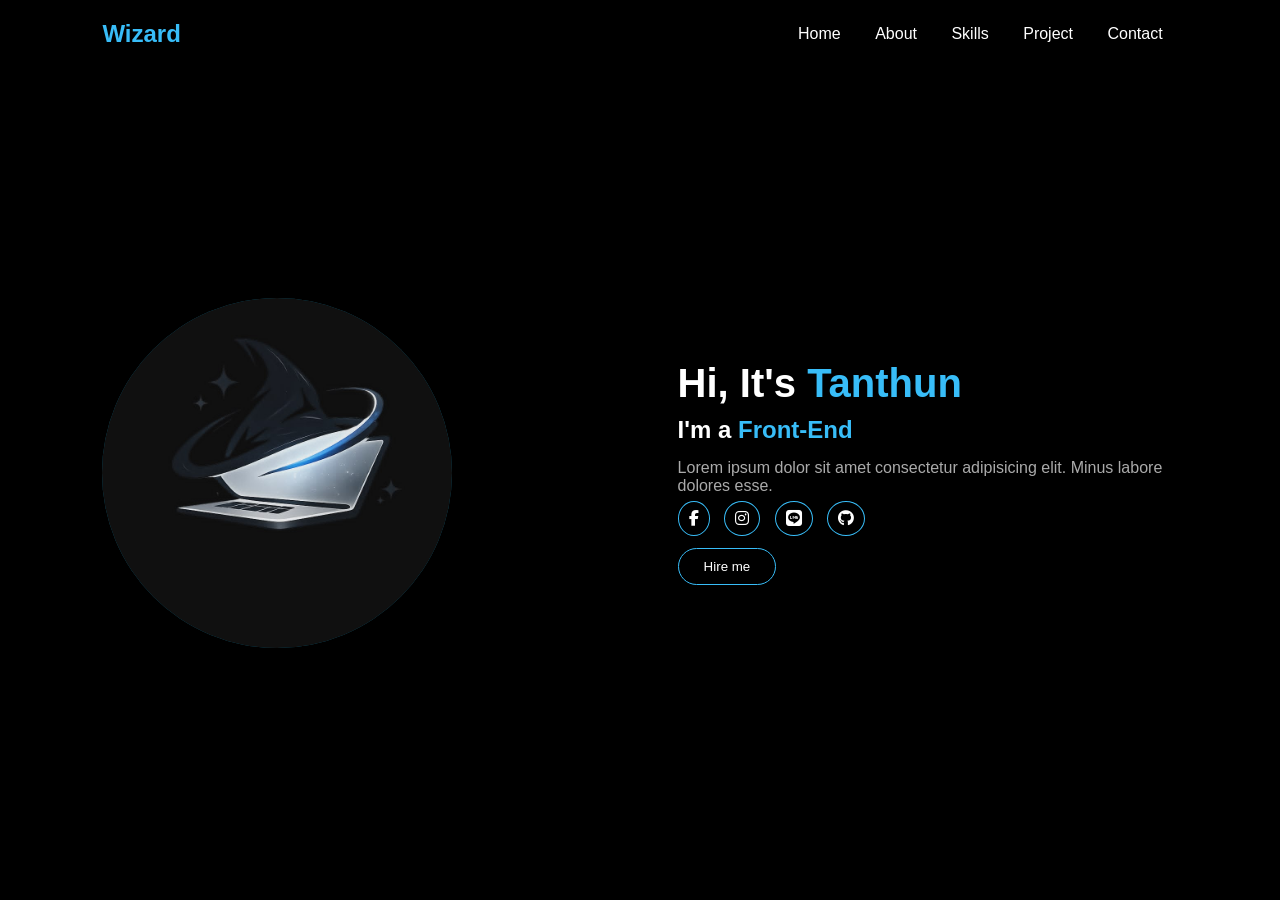
==== index.html @ dd78b632 "Add files via upload" ====
<!DOCTYPE html>
<html lang="en">
<head>
  <meta charset="UTF-8">
  <meta name="viewport" content="width=device-width, initial-scale=1.0">
  <title>Portfolio - Wizard</title>
  <link rel="stylesheet" href="https://cdnjs.cloudflare.com/ajax/libs/font-awesome/6.5.0/css/all.min.css">
  <link rel="stylesheet" href="style.css">
</head>
<body>

<header>
  <div class="logo">Wizard</div>

  <nav id="nav">
    <a href="index.html">Home</a>
    <a href="about.html">About</a>
    <a href="skills.html">Skills</a>
    <a href="project.html">Project</a>
    <a href="contact.html">Contact</a>
  </nav>

  <div class="menu-toggle" id="menu-toggle">☰</div>
</header>

<section class="hero">
  <div class="hero-left">
    <div class="circle-bg"></div>
    <img src="img/1.png" alt="profile">
  </div>

  <div class="hero-right">
    <h1>Hi, It's <span>Tanthun</span></h1>
    <h2>I'm a <span class="typing"></span></h2>
    <p>
      Lorem ipsum dolor sit amet consectetur adipisicing elit. Minus labore dolores esse.
    </p>

    <div class="socials">
      <a href="https://www.facebook.com/share/1DEYfaEmj1/"><i class="fa-brands fa-facebook-f"></i></a>
      <a href="https://www.instagram.com/tanthan_sutamkun?igsh=MTZsd3J2bm9lNmF2Mw=="><i class="fa-brands fa-instagram"></i></a>
      <a href="https://line.me/ti/p/X_ZuEFrb49"><i class="fa-brands fa-line"></i></a>
      <a href="https://github.com/WizardIT2008"><i class="fa-brands fa-github"></i></a>
    </div>

    <button>Hire me</button>
  </div>
</section>

<script src="script.js"></script>
</body>
</html>
---- style.css ----
* {
  margin: 0;
  padding: 0;
  box-sizing: border-box;
  font-family: sans-serif;
}

body {
  background: #000;
  color: #fff;
}

/* HEADER */
header {
  display: flex;
  justify-content: space-between;
  align-items: center;
  padding: 20px 8%;
  position: relative;
  z-index: 1000;
}

.logo {
  color: #38bdf8;
  font-size: 24px;
  font-weight: bold;
}

nav a {
  margin: 0 15px;
  text-decoration: none;
  color: white;
  transition: 0.3s;
}

nav a:hover {
  color: #38bdf8;
}

.menu-toggle {
  display: none;
  font-size: 24px;
  cursor: pointer;
}

/* HERO */
.hero {
  display: flex;
  align-items: center;
  justify-content: space-between;
  padding: 50px 8%;
  min-height: 90vh;
}

/* 🔥 วงกลมรูป */
.hero-left {
  position: relative;
  width: 350px;
  height: 350px;
  border-radius: 50%;
  overflow: hidden;
  display: flex;
  justify-content: center;
  align-items: center;
  z-index: 1;
}

/* วงกลมแดง */
.circle-bg {
  position: absolute;
  width: 100%;
  height: 100%;
  background: radial-gradient(circle, #38bdf8, #00c8ff);
  border-radius: 50%;
  z-index: 1;
  filter: blur(20px);
}

/* รูป */
.hero-left img {
  width: 120%;
  height: 120%;
  object-fit: cover;
  z-index: 2;
  position: relative;
  transition: 0.4s ease;
}

/* hover */
.hero-left img:hover {
  transform: scale(1.05);
}

/* RIGHT */
.hero-right {
  max-width: 500px;
}

.hero-right h1 {
  font-size: 40px;
}

.hero-right h1 span {
  color: #38bdf8;
}

.hero-right h2 {
  margin: 10px 0;
}

.hero-right h2 span {
  color: #38bdf8;
}

.hero-right p {
  margin: 15px 0;
  color: #aaa;
}

.socials a {
  margin-right: 10px;
  border: 1px solid #38bdf8;
  padding: 8px 10px;
  border-radius: 50%;
  color: white;
  text-decoration: none;
}

button {
  margin-top: 20px;
  padding: 10px 25px;
  border: 1px solid #38bdf8;
  background: transparent;
  color: white;
  border-radius: 20px;
  cursor: pointer;
}

button:hover {
  background: #38bdf8;
}

/* 📱 RESPONSIVE */
@media (max-width: 768px) {

  nav {
    position: absolute;
    top: 70px;
    right: 0;
    background: #111;
    width: 200px;
    display: none;
    flex-direction: column;
  }

  nav a {
    padding: 15px;
    display: block;
  }

  nav.active {
    display: flex;
  }

  .menu-toggle {
    display: block;
  }

  .hero {
    flex-direction: column;
    text-align: center;
  }

  .hero-left {
    width: 250px;
    height: 250px;
    margin-bottom: 30px;
  }
}

.skills-page {
  padding: 80px 8%;
  text-align: center;
}

.skills-page h1 {
  font-size: 40px;
  color: #00aaff;
  margin-bottom: 40px;
}

.skills-container {
  max-width: 700px;
  margin: auto;
  text-align: left;
}

.skill {
  margin-bottom: 25px;
}

.skill p {
  margin-bottom: 5px;
}

/* progress bar */
.progress {
  width: 100%;
  height: 10px;
  background: #222;
  border-radius: 10px;
  overflow: hidden;
}

.progress-bar {
  height: 100%;
  width: 0;
  background: linear-gradient(90deg, #00aaff, #0077ff);
  border-radius: 10px;
  transition: 1s;
}

/* ABOUT */
.about {
  padding: 80px 8%;
}

.about-container {
  display: flex;
  align-items: center;
  justify-content: space-between;
  gap: 50px;
}

/* รูป */
.about-left img {
  width: 300px;
  border-radius: 20px;
  box-shadow: 0 0 20px #00aaff;
}

/* ข้อมูล */
.about-right {
  max-width: 500px;
}

.about-right h1 {
  font-size: 40px;
  color: #38bdf8;
}

.about-right h2 {
  margin: 10px 0;
  color: #00aaff;
}

.about-right p {
  margin: 15px 0;
  color: #aaa;
}

.about-info p {
  margin: 5px 0;
}

.about-right button {
  margin-top: 20px;
  padding: 10px 25px;
  border: 1px solid #38bdf8;
  background: transparent;
  color: white;
  border-radius: 20px;
  cursor: pointer;
}

.about-right button:hover {
  background: #00c8ff;
}

/* ABOUT */
.about {
  padding: 80px 8%;
}

.about-container {
  display: flex;
  align-items: center;
  justify-content: space-between;
  gap: 50px;
}

/* รูป */
.about-left img {
  width: 300px;
  border-radius: 20px;
  box-shadow: 0 0 20px #00aaff;
}

/* ข้อมูล */
.about-right {
  max-width: 500px;
}

.about-right h1 {
  font-size: 40px;
  color: #00c8ff;
}

.about-right h2 {
  margin: 10px 0;
  color: #00aaff;
}

.about-right p {
  margin: 15px 0;
  color: #aaa;
}

.about-info p {
  margin: 5px 0;
}

.about-right button {
  margin-top: 20px;
  padding: 10px 25px;
  border: 1px solid #38bdf8;
  background: transparent;
  color: white;
  border-radius: 20px;
  cursor: pointer;
}

.about-right button:hover {
  background: #00c8ff;
}

.projects {
  padding: 80px 8%;
  text-align: center;
}

.projects h1 {
  font-size: 40px;
  color: #00aaff;
  margin-bottom: 40px;
}

/* grid */
.project-container {
  display: grid;
  grid-template-columns: repeat(3, 1fr);
  gap: 30px;
}

/* card */
.project-card {
  position: relative;
  overflow: hidden;
  border-radius: 15px;
}

.project-card img {
  width: 100%;
  height: 220px;
  object-fit: cover;
  transition: 0.4s;
}

/* overlay */
.project-info {
  position: absolute;
  bottom: 0;
  left: 0;
  width: 100%;
  padding: 20px;
  background: rgba(0,0,0,0.7);
  transform: translateY(100%);
  transition: 0.4s;
}

.project-card:hover img {
  transform: scale(1.1);
}

.project-card:hover .project-info {
  transform: translateY(0);
}

.project-info h3 {
  color: #00aaff;
}

.project-info p {
  font-size: 14px;
  margin: 10px 0;
}

.project-info a {
  color: #00aaff;
  text-decoration: none;
}

@media (max-width: 768px) {
  .project-container {
    grid-template-columns: 1fr;
  }
}

.contact {
  padding: 80px 8%;
  text-align: center;
}

.contact h1 {
  font-size: 40px;
  color: #00aaff;
  margin-bottom: 40px;
}

.contact-container {
  display: flex;
  justify-content: center;
  gap: 50px;
  flex-wrap: wrap;
}

/* form */
.contact-form {
  display: flex;
  flex-direction: column;
  width: 300px;
}

.contact-form input,
.contact-form textarea {
  margin-bottom: 15px;
  padding: 10px;
  border: none;
  outline: none;
  border-radius: 10px;
  background: #111;
  color: white;
}

.contact-form button {
  padding: 10px;
  border: 1px solid #00aaff;
  background: transparent;
  color: white;
  border-radius: 20px;
  cursor: pointer;
  transition: 0.3s;
}

.contact-form button:hover {
  background: #00aaff;
}

/* info */
.contact-info {
  text-align: left;
  color: #aaa;
}

.contact-info p {
  margin-bottom: 10px;
}

@media (max-width: 768px) {
  .contact-container {
    flex-direction: column;
    align-items: center;
  }
}
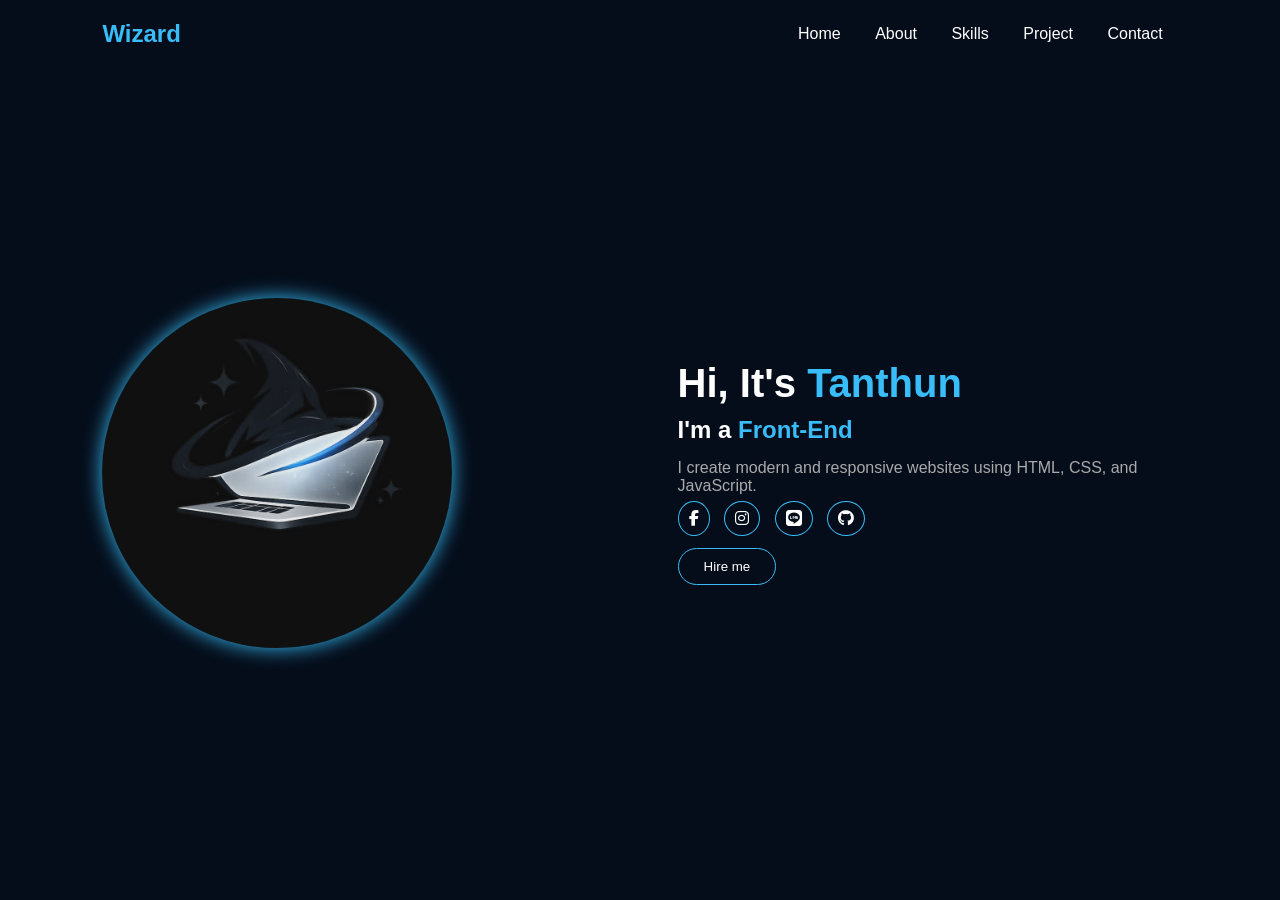
==== commit 40ac62b2: "Update index.html" ====
--- a/index.html
+++ b/index.html
@@ -33,7 +33,7 @@
     <h1>Hi, It's <span>Tanthun</span></h1>
     <h2>I'm a <span class="typing"></span></h2>
     <p>
-      Lorem ipsum dolor sit amet consectetur adipisicing elit. Minus labore dolores esse.
+      I create modern and responsive websites using HTML, CSS, and JavaScript.
     </p>
 
     <div class="socials">
@@ -49,4 +49,4 @@
 
 <script src="script.js"></script>
 </body>
-</html>+</html>
--- a/style.css
+++ b/style.css
@@ -6,7 +6,7 @@
 }
 
 body {
-  background: #000;
+  background: #050d1a;
   color: #fff;
 }
 
@@ -56,13 +56,14 @@
 .hero-left {
   position: relative;
   width: 350px;
-  height: 350px;
+  aspect-ratio: 1/1;
   border-radius: 50%;
   overflow: hidden;
   display: flex;
   justify-content: center;
   align-items: center;
   z-index: 1;
+  box-shadow: 0 0 20px #38bdf8;
 }
 
 /* วงกลมแดง */
@@ -73,7 +74,7 @@
   background: radial-gradient(circle, #38bdf8, #00c8ff);
   border-radius: 50%;
   z-index: 1;
-  filter: blur(20px);
+  filter: blur(30px);
 }
 
 /* รูป */
@@ -237,6 +238,7 @@
   width: 300px;
   border-radius: 20px;
   box-shadow: 0 0 20px #00aaff;
+
 }
 
 /* ข้อมูล */
@@ -291,9 +293,17 @@
 
 /* รูป */
 .about-left img {
-  width: 300px;
-  border-radius: 20px;
-  box-shadow: 0 0 20px #00aaff;
+  width: 350px;
+  aspect-ratio: 1/1;
+  object-fit: cover;      /* ครอปรูปให้พอดี */
+  border-radius: 50%;     /* 🔥 ทำให้เป็นวงกลม */
+  box-shadow: 0 0 20px #38bdf8;
+  transition: 0.3s;
+}
+
+.about-left img:hover {
+  transform: scale(1.05);
+  box-shadow: 0 0 30px #0077ff;
 }
 
 /* ข้อมูล */
@@ -332,6 +342,17 @@
 
 .about-right button:hover {
   background: #00c8ff;
+}
+
+@media (max-width: 768px) {
+  .about-container {
+    flex-direction: column; /* 🔥 ให้ลงล่าง */
+    text-align: center;
+  }
+
+  .about-left img {
+    width: 200px;
+  }
 }
 
 .projects {
@@ -471,4 +492,4 @@
     flex-direction: column;
     align-items: center;
   }
-}+}
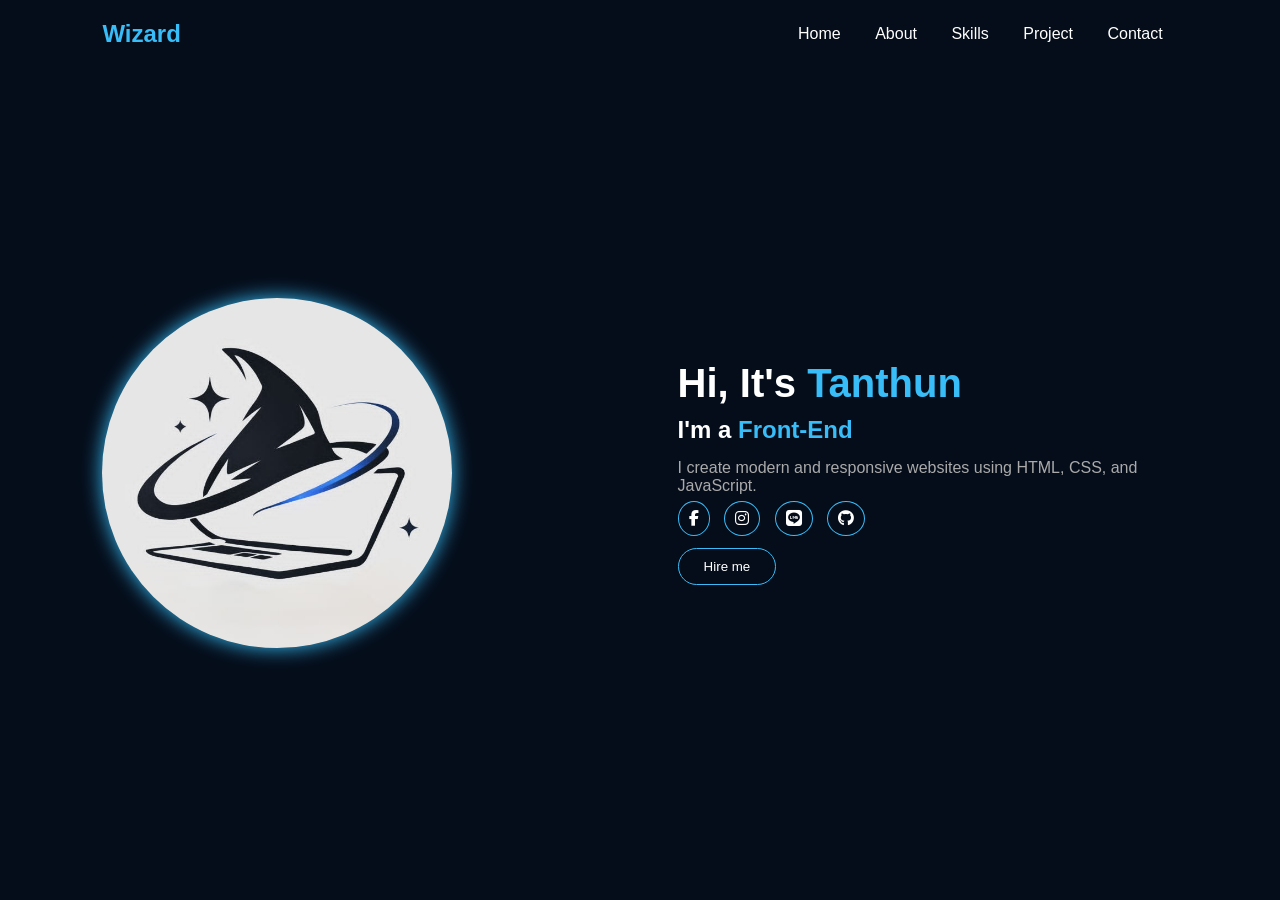
==== commit 832618b5: "Update index.html" ====
--- a/index.html
+++ b/index.html
@@ -26,7 +26,7 @@
 <section class="hero">
   <div class="hero-left">
     <div class="circle-bg"></div>
-    <img src="img/1.png" alt="profile">
+    <img src="img/2.png" alt="profile">
   </div>
 
   <div class="hero-right">
